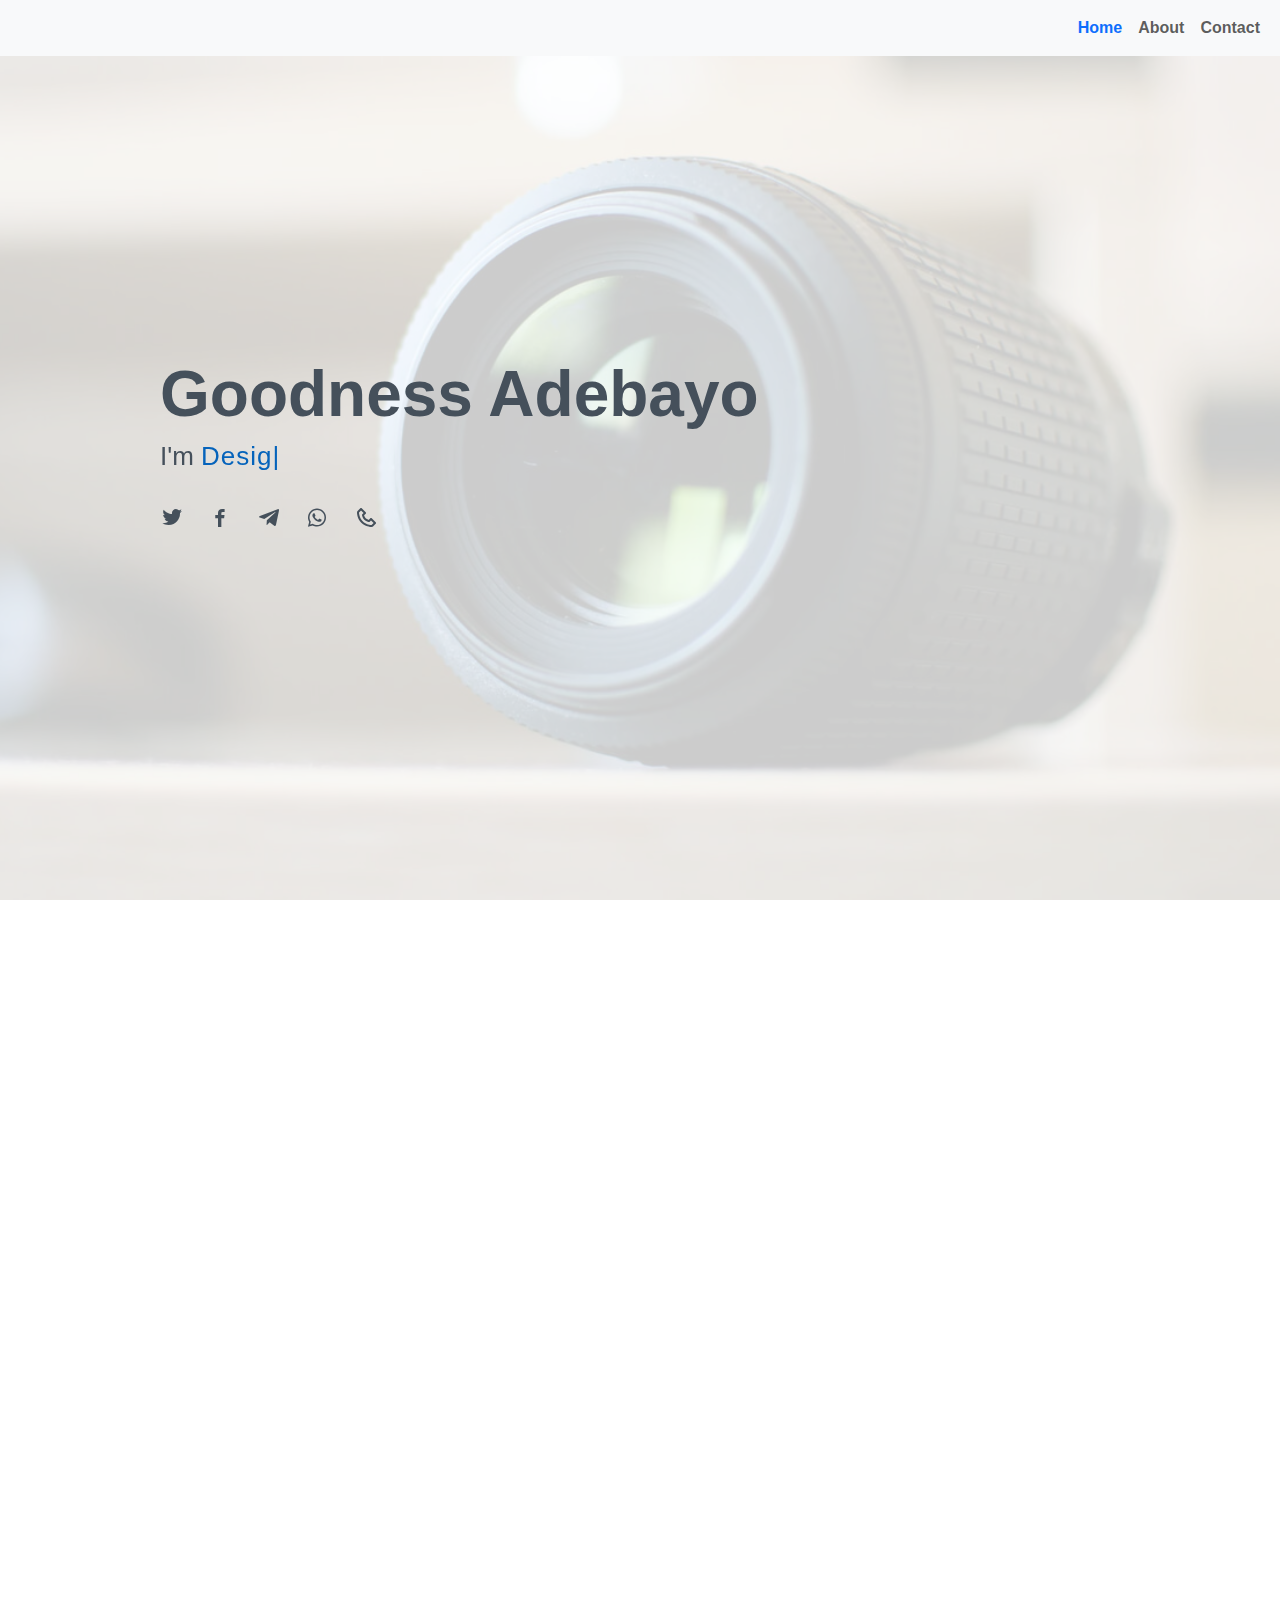
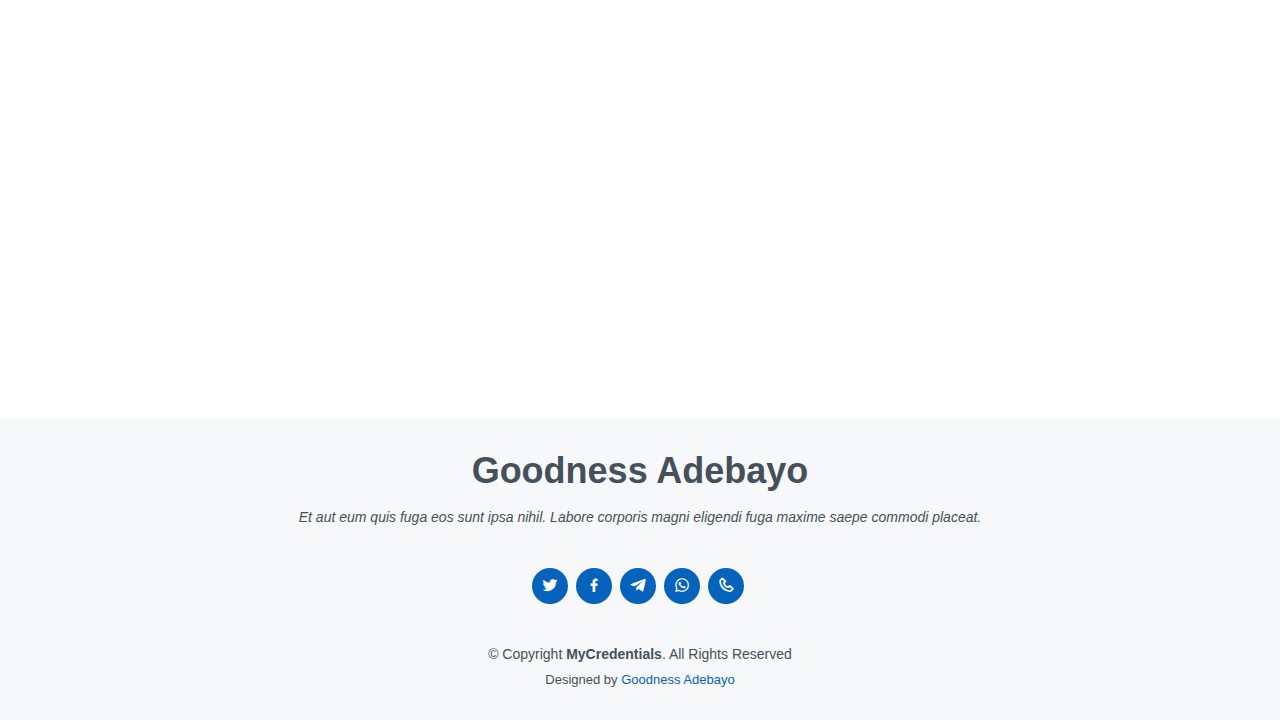
==== index.html @ 4aa142c9 "Add files via upload" ====
<!doctype html>	
<html lang="en">
	
	<head>
	<meta charset="utf-8">
  <meta content="width=device-width, initial-scale=1.0" name="viewport">

  <title>Biography </title>
  <meta content="" name="description">
  <meta content="" name="keywords">

  <!-- Favicons -->
  <link href="assets/img/favicon.png" rel="icon">
  <link href="assets/img/apple-touch-icon.png" rel="apple-touch-icon">

    <!-- Vendor CSS Files -->
  <link href="assets/vendor/aos/aos.css" rel="stylesheet">
  <link href="assets/vendor/bootstrap/css/bootstrap.min.css" rel="stylesheet">
  <link href="assets/vendor/bootstrap-icons/bootstrap-icons.css" rel="stylesheet">
  <link href="assets/vendor/boxicons/css/boxicons.min.css" rel="stylesheet">
  <link href="assets/vendor/glightbox/css/glightbox.min.css" rel="stylesheet">
  <link href="assets/vendor/swiper/swiper-bundle.min.css" rel="stylesheet">

  <!-- Template Main CSS File -->
  <link href="assets/css/style.css" rel="stylesheet">
   
	</head>
	<body>
		<header id="header" class="d-flex flex-column justify-content-center">
	<nav class="navbar navbar-expand-md  bg-light fixed-top" aria-label="Twelfth navbar example">
      <div class="container-fluid">
        <button class="navbar-toggler" type="button" data-bs-toggle="collapse" data-bs-target="#navbarsExample10" aria-controls="navbarsExample10" aria-expanded="false" aria-label="Toggle navigation">
          <span class="navbar-toggler-icon fs-6"></span>
        </button>

        <div class="collapse navbar-collapse justify-content-md-end" id="navbarsExample10">
          <ul class="navbar-nav">
            <li class="nav-item">
              <a class="nav-link text-primary active fw-bolder" aria-current="page" href="index.html">Home</a>
            </li>
            <li class="nav-item">
              <a class="nav-link fw-bolder" href="index-2.html">About</a>
            </li>
            <li class="nav-item">
              <a class="nav-link fw-bolder"
href="index-3.html">Contact</a>
            </li>
          </ul>
        </div>
      </div>
    </nav>
    </header>
	<!-- ======= Hero Section ======= -->
  <section id="hero" class="d-flex flex-column justify-content-center">
    <div class="" data-aos="zoom-in" data-aos-delay="100">
      <h1>Goodness Adebayo</h1>
      <p>I'm <span class="typed" data-typed-items="Designer, Developer, GSM Repairs, Sketch , Computer Operator"></span></p>
      <div class="social-links">
        <a href="https://x.com/GoodnessAd58161/communities/explore" class="twitter"><i class="bx bxl-twitter"></i></a>
        <a href="https://www.facebook.com" class="facebook"><i class="bx bxl-facebook"></i></a>
        <a href="https://t.me/+2348164388128" class="telegram"><i class="bx bxl-telegram"></i></a>
        <a href="https://wa.me/+2348164388128" class="whatsapp"><i class="bx bxl-whatsapp"></i></a>
        <a href="Tel:+2348164388138" class="phone"><i class="bx bx-phone"></i></a>
      </div>
    </div>
  </section><!-- End Hero -->

<!-- ======= Services Section ======= -->
    <section id="services" class="services">
      <div class="container" data-aos="fade-up">

        <div class="section-title">
          <h2>Services</h2>
          <p></p>
        </div>

        <div class="row">

          <div class="col-lg-4 col-md-6 d-flex align-items-stretch mt-4 mt-md-0" data-aos="zoom-in" data-aos-delay="200">
            <div class="icon-box iconbox-orange ">
              <div class="icon">
                <svg width="100" height="100" viewBox="0 0 600 600" xmlns="http://www.w3.org/2000/svg">
                  <path stroke="none" stroke-width="0" fill="#f5f5f5" d="M300,582.0697525312426C382.5290701553225,586.8405444964366,449.9789794690241,525.3245884688669,502.5850820975895,461.55621195738473C556.606425686781,396.0723002908107,615.8543463187945,314.28637112970534,586.6730223649479,234.56875336149918C558.9533121215079,158.8439757836574,454.9685369536778,164.00468322053177,381.49747125262974,130.76875717737553C312.15926192815925,99.40240125094834,248.97055460311594,18.661163978235184,179.8680185752513,50.54337015887873C110.5421016452524,82.52863877960104,119.82277516462835,180.83849132639028,109.12597500060166,256.43424936330496C100.08760227029461,320.3096726198365,92.17705696193138,384.0621239912766,124.79988738764834,439.7174275375508C164.83382741302287,508.01625554203684,220.96474134820875,577.5009287672846,300,582.0697525312426"></path>
                </svg>
                <i class="bx bx-desktop"></i>
              </div>
              <h4><a href="">Computer Operator</a></h4>
              <p>I render services in computer based area such as :- SpreadSheet, Ms Word, Scanning, Printing, Photocopy.</p>
            </div>
          </div>

          <div class="col-lg-4 col-md-6 d-flex align-items-stretch mt-4 mt-lg-0" data-aos="zoom-in" data-aos-delay="300">
            <div class="icon-box iconbox-pink">
              <div class="icon">
                <svg width="100" height="100" viewBox="0 0 600 600" xmlns="http://www.w3.org/2000/svg">
                  <path stroke="none" stroke-width="0" fill="#f5f5f5" d="M300,541.5067337569781C382.14930387511276,545.0595476570109,479.8736841581634,548.3450877840088,526.4010558755058,480.5488172755941C571.5218469581645,414.80211281144784,517.5187510058486,332.0715597781072,496.52539010469104,255.14436215662573C477.37192572678356,184.95920475031193,473.57363656557914,105.61284051026155,413.0603344069578,65.22779650032875C343.27470386102294,18.654635553484475,251.2091493199835,5.337323636656869,175.0934190732945,40.62881213300186C97.87086631185822,76.43348514350839,51.98124368387456,156.15599469081315,36.44837278890362,239.84606092416172C21.716077023791087,319.22268207091537,43.775223500013084,401.1760424656574,96.891909868211,461.97329694683043C147.22146801428983,519.5804099606455,223.5754009179313,538.201503339737,300,541.5067337569781"></path>
                </svg>
                <i class="bx bx-pencil"></i>
              </div>
              <h4><a href="">Sketch</a></h4>
              <p>I render services such as portrait and landscape drawing for events and birthday gifting.</p>
            </div>
          </div>

          <div class="col-lg-4 col-md-6 d-flex align-items-stretch mt-4" data-aos="zoom-in" data-aos-delay="100">
            <div class="icon-box iconbox-yellow">
              <div class="icon">
                <svg width="100" height="100" viewBox="0 0 600 600" xmlns="http://www.w3.org/2000/svg">
                  <path stroke="none" stroke-width="0" fill="#f5f5f5" d="M300,503.46388370962813C374.79870501325706,506.71871716319447,464.8034551963731,527.1746412648533,510.4981551193396,467.86667711651364C555.9287308511215,408.9015244558933,512.6030010748507,327.5744911775523,490.211057578863,256.5855673507754C471.097692560561,195.9906835881958,447.69079081568157,138.11976852964426,395.19560036434837,102.3242989838813C329.3053358748298,57.3949838291264,248.02791733380457,8.279543830951368,175.87071277845988,42.242879143198664C103.41431057327972,76.34704239035025,93.79494320519305,170.9812938413882,81.28167332365135,250.07896920659033C70.17666984294237,320.27484674793965,64.84698225790005,396.69656628748305,111.28512138212992,450.4950937839243C156.20124167950087,502.5303643271138,231.32542653798444,500.4755392045468,300,503.46388370962813"></path>
                </svg>
                <i class="bx bx-station"></i>
              </div>
              <h4><a href="">GSM Repairs</a></h4>
              <p>I do all kind of GSM Repairs such as servicing, fixing of screen, touchpad, battery, charging port, speaker etc.</p>
            </div>
          </div>

          <div class="col-lg-4 col-md-6 d-flex align-items-stretch mt-4" data-aos="zoom-in" data-aos-delay="200">
            <div class="icon-box iconbox-red">
              <div class="icon">
                <svg width="100" height="100" viewBox="0 0 600 600" xmlns="http://www.w3.org/2000/svg">
                  <path stroke="none" stroke-width="0" fill="#f5f5f5" d="M300,532.3542879108572C369.38199826031484,532.3153073249985,429.10787420159085,491.63046689027357,474.5244479745417,439.17860296908856C522.8885846962883,383.3225815378663,569.1668002868075,314.3205725914397,550.7432151929288,242.7694973846089C532.6665558377875,172.5657663291529,456.2379748765914,142.6223662098291,390.3689995646985,112.34683881706744C326.66090330228417,83.06452184765237,258.84405631176094,53.51806209861945,193.32584062364296,78.48882559362697C121.61183558270385,105.82097193414197,62.805066853699245,167.19869350419734,48.57481801355237,242.6138429142374C34.843463184063346,315.3850353017275,76.69343916112496,383.4422959591041,125.22947124332185,439.3748458443577C170.7312796277747,491.8107796887764,230.57421082200815,532.3932930995766,300,532.3542879108572"></path>
                </svg>
                <i class="bx bx-slider"></i>
              </div>
              <h4><a href="">Developer</a></h4>
              <p>Quis consequatur saepe eligendi voluptatem consequatur dolor consequuntur</p>
            </div>
          </div>

          <div class="col-lg-4 col-md-6 d-flex align-items-stretch mt-4" data-aos="zoom-in" data-aos-delay="300">
            <div class="icon-box iconbox-teal">
              <div class="icon">
                <svg width="100" height="100" viewBox="0 0 600 600" xmlns="http://www.w3.org/2000/svg">
                  <path stroke="none" stroke-width="0" fill="#f5f5f5" d="M300,566.797414625762C385.7384707136149,576.1784315230908,478.7894351017131,552.8928747891023,531.9192734346935,484.94944893311C584.6109503024035,417.5663521118492,582.489472248146,322.67544863468447,553.9536738515405,242.03673114598146C529.1557734026468,171.96086150256528,465.24506316201064,127.66468636344209,395.9583748389544,100.7403814666027C334.2173773831606,76.7482773500951,269.4350130405921,84.62216499799875,207.1952322260088,107.2889140133804C132.92018162631612,134.33871894543012,41.79353780512637,160.00259165414826,22.644507872594943,236.69541883565114C3.319112789854554,314.0945973066697,72.72355303640163,379.243833228382,124.04198916343866,440.3218312028393C172.9286146004772,498.5055451809895,224.45579914871206,558.5317968840102,300,566.797414625762"></path>
                </svg>
                <i class="bx bxl-mongodb"></i>
              </div>
              <h4><a href="">Designer</a></h4>
              <p>I design responsive websites as well as graphics designs etc.</p>
            </div>
          </div>

        </div>

      </div>
    </section><!-- End Services Section -->
		
	<section>
      
    </section>
   <footer id="footer">
    <div class="container">
      <h3>Goodness Adebayo</h3>
      <p>Et aut eum quis fuga eos sunt ipsa nihil. Labore corporis magni eligendi fuga maxime saepe commodi placeat.</p>
      <div class="social-links">
        <a href="https://x.com/GoodnessAd58161/communities/explore" class="twitter"><i class="bx bxl-twitter"></i></a>
        <a href="https://www.facebook.com/" class="facebook"><i class="bx bxl-facebook"></i></a>
        <a href="https://t.me/+2348164388128" class="telegram"><i class="bx bxl-telegram"></i></a>
        <a href="https://wa.me/+2348164388128" class="whatsapp"><i class="bx bxl-whatsapp"></i></a>
        <a href="Tell:+2348164388128" class="phone"><i class="bx bx-phone"></i></a>
      </div>
      <div class="copyright">
        &copy; Copyright <strong><span>MyCredentials</span></strong>. All Rights Reserved
      </div>
      <div class="credits">
        <!-- All the links in the footer should remain intact. -->
        <!-- You can delete the links only if you purchased the pro version. -->
        <!-- Licensing information: [license-url] -->
        <!-- Purchase the pro version with working PHP/AJAX contact form: https://bootstrapmade.com/free-html-bootstrap-template-my-resume/ -->
        Designed by <a href="https://#/">Goodness Adebayo</a>
      </div>
    </div>
  </footer><!-- End Footer -->

  <div id="preloader"></div>
  <a href="#" class="back-to-top d-flex align-items-center justify-content-center"><i class="bi bi-arrow-up-short"></i></a>

  <!-- Vendor JS Files -->
  <script src="assets/vendor/purecounter/purecounter_vanilla.js"></script>
  <script src="assets/vendor/aos/aos.js"></script>
  <script src="assets/vendor/bootstrap/js/bootstrap.bundle.min.js"></script>
  <script src="assets/vendor/glightbox/js/glightbox.min.js"></script>
  <script src="assets/vendor/isotope-layout/isotope.pkgd.min.js"></script>
  <script src="assets/vendor/swiper/swiper-bundle.min.js"></script>
  <script src="assets/vendor/typed.js/typed.umd.js"></script>
  <script src="assets/vendor/waypoints/noframework.waypoints.js"></script>
  <script src="assets/vendor/php-email-form/validate.js"></script>

  <!-- Template Main JS File -->
  <script src="assets/js/main.js"></script>

</body>

</html>
	</body>
</html>
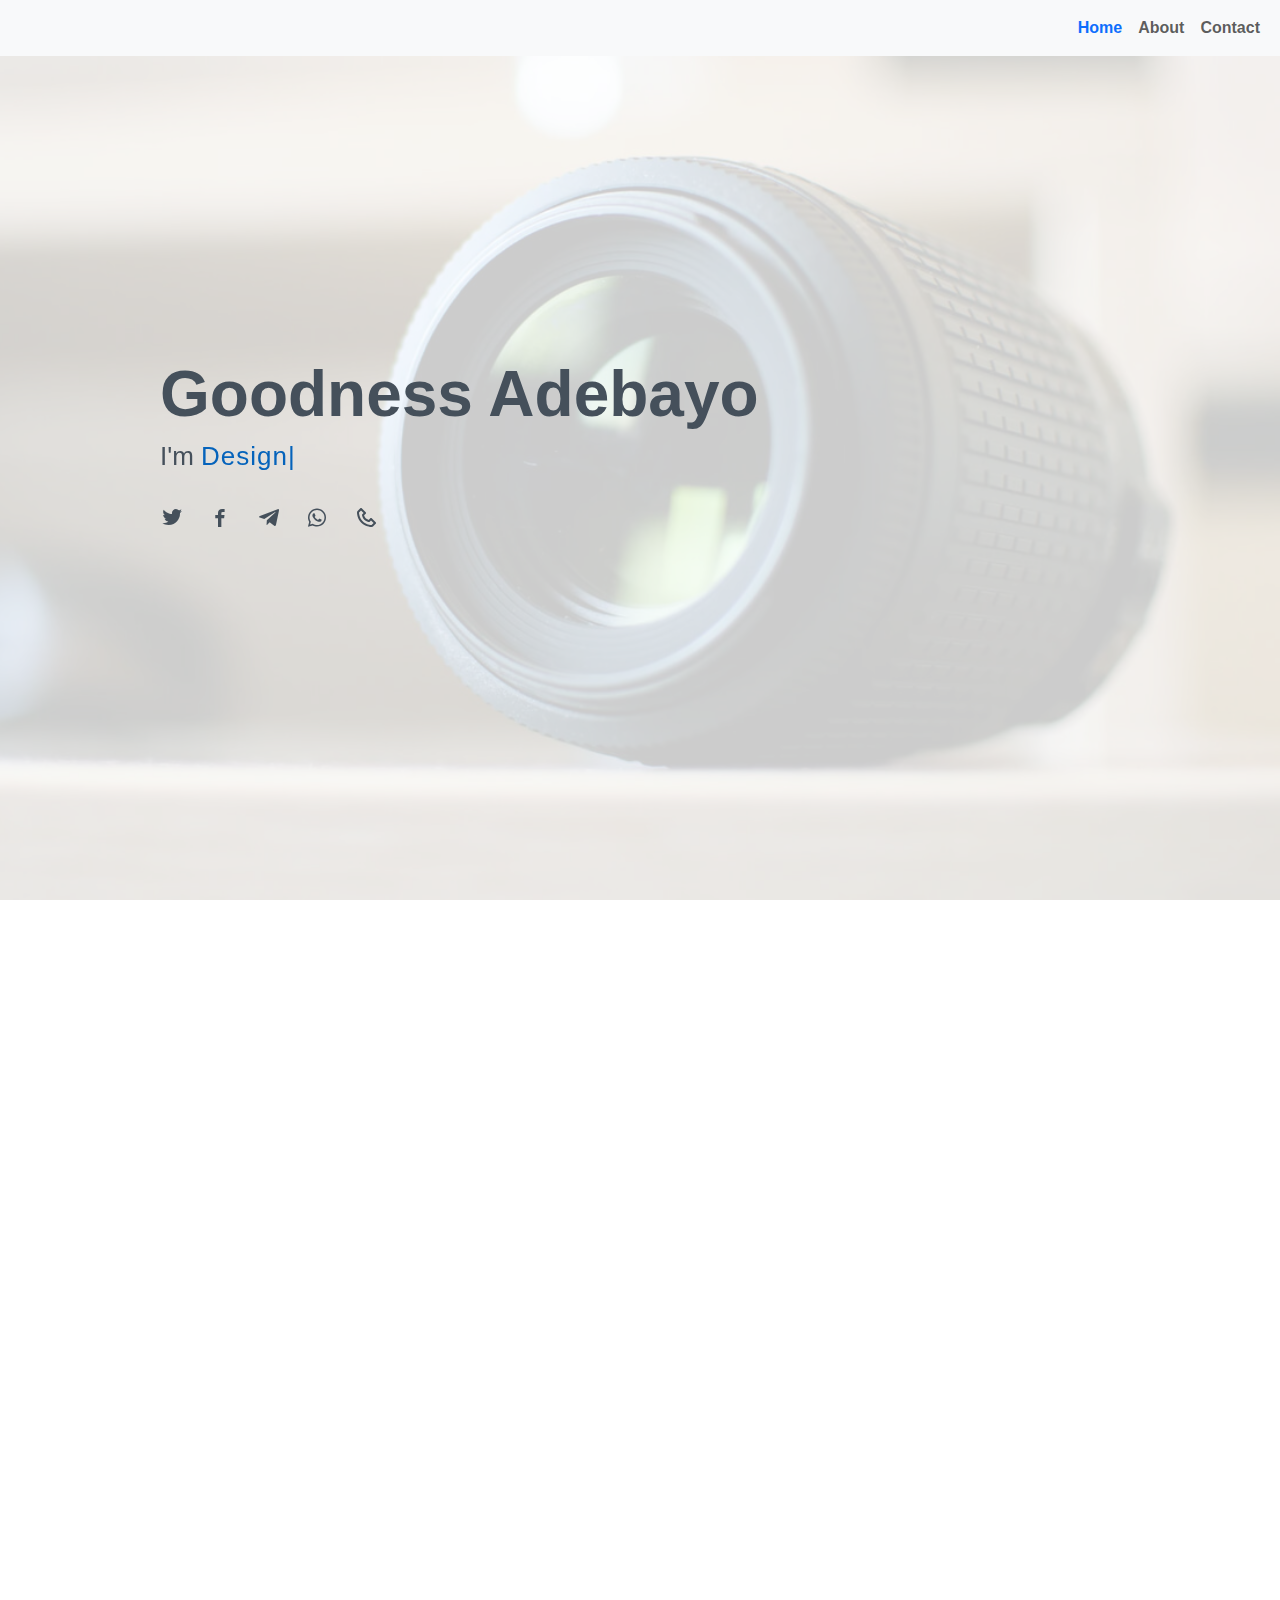
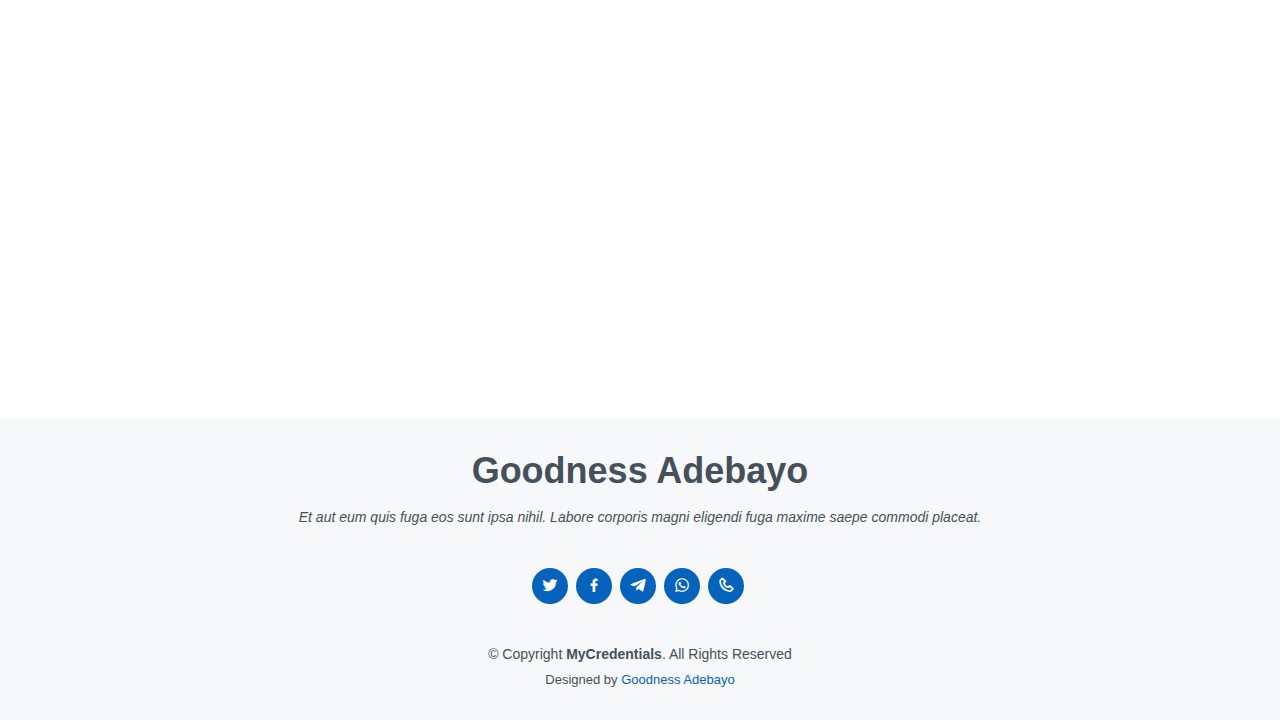
==== commit 4bca4f03: "Update index.html" ====
--- a/index.html
+++ b/index.html
@@ -158,7 +158,7 @@
         <a href="https://www.facebook.com/" class="facebook"><i class="bx bxl-facebook"></i></a>
         <a href="https://t.me/+2348164388128" class="telegram"><i class="bx bxl-telegram"></i></a>
         <a href="https://wa.me/+2348164388128" class="whatsapp"><i class="bx bxl-whatsapp"></i></a>
-        <a href="Tell:+2348164388128" class="phone"><i class="bx bx-phone"></i></a>
+        <a href="Tel:+2348164388128" class="phone"><i class="bx bx-phone"></i></a>
       </div>
       <div class="copyright">
         &copy; Copyright <strong><span>MyCredentials</span></strong>. All Rights Reserved
@@ -194,4 +194,4 @@
 
 </html>
 	</body>
-</html>+</html>
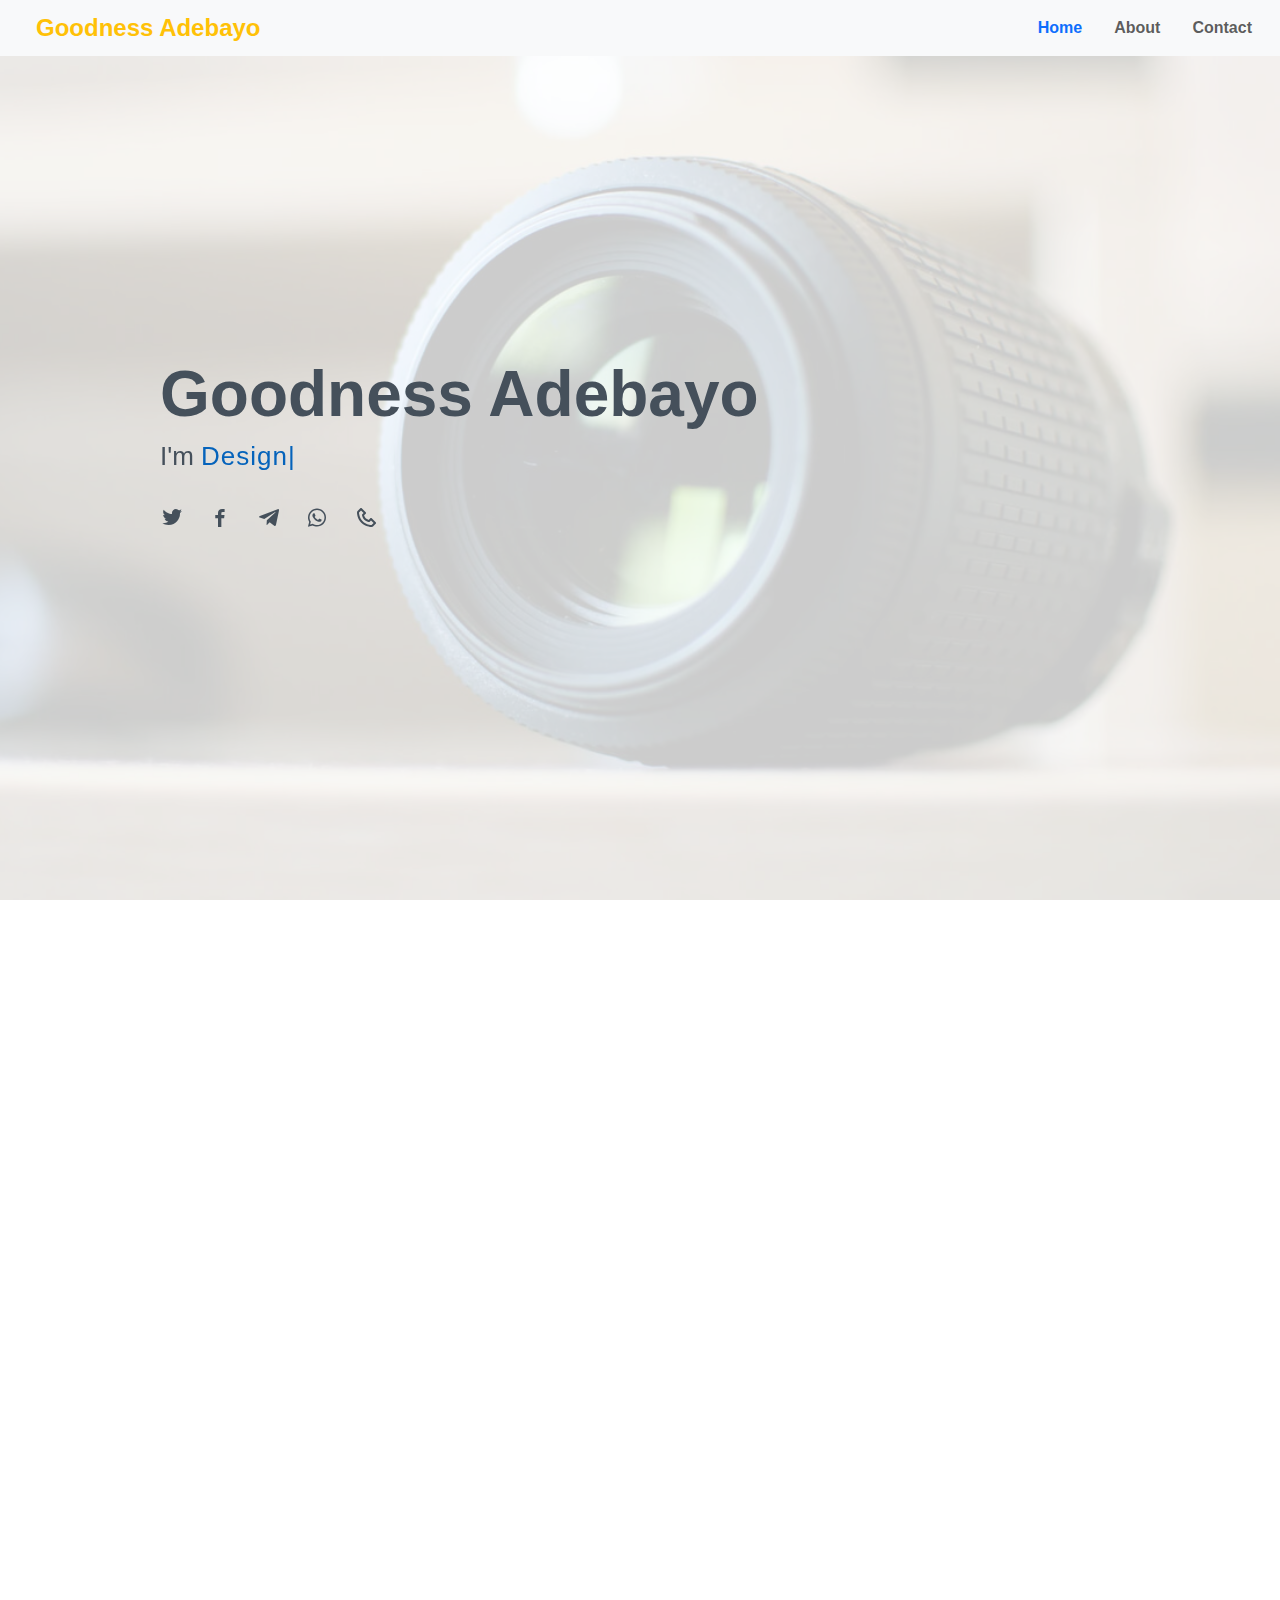
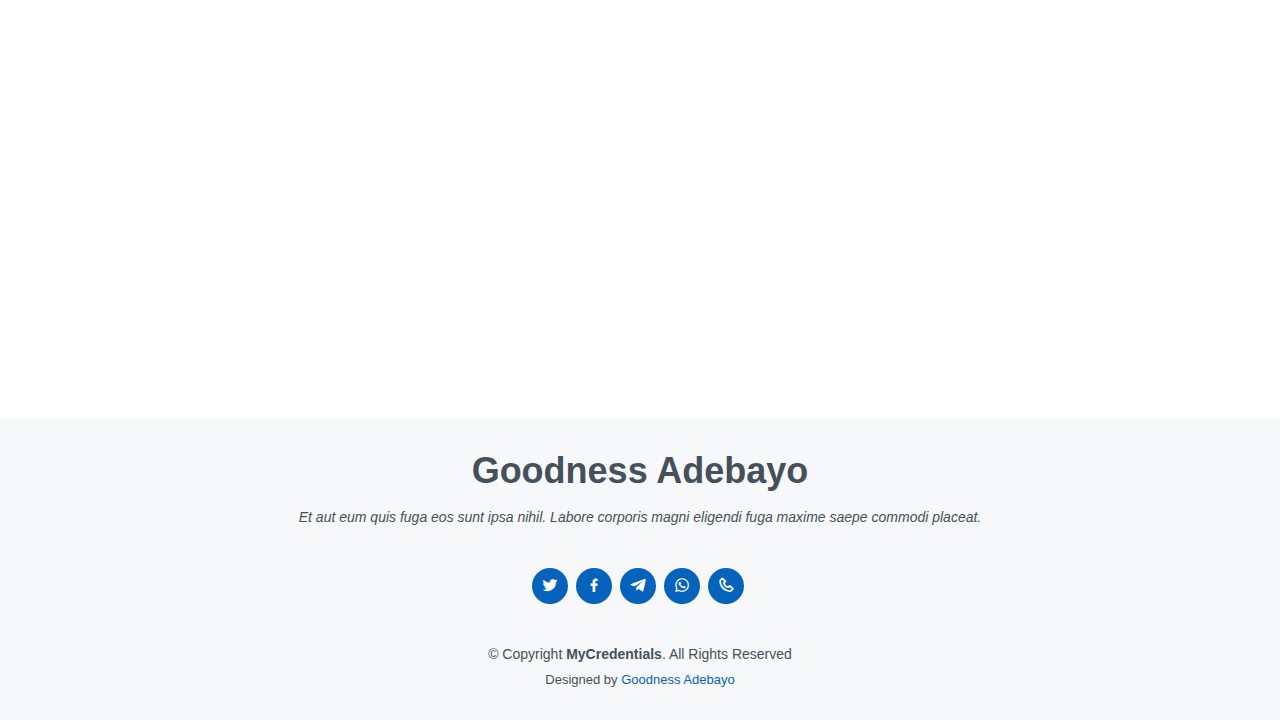
==== commit a329a6b8: "Update index.html" ====
--- a/index.html
+++ b/index.html
@@ -32,16 +32,16 @@
         <button class="navbar-toggler" type="button" data-bs-toggle="collapse" data-bs-target="#navbarsExample10" aria-controls="navbarsExample10" aria-expanded="false" aria-label="Toggle navigation">
           <span class="navbar-toggler-icon fs-6"></span>
         </button>
-
+        <span class="ms-4 text-warning fw-bolder fs-4">Goodness Adebayo</span>
         <div class="collapse navbar-collapse justify-content-md-end" id="navbarsExample10">
           <ul class="navbar-nav">
-            <li class="nav-item">
+            <li class="nav-item mx-md-2">
               <a class="nav-link text-primary active fw-bolder" aria-current="page" href="index.html">Home</a>
             </li>
-            <li class="nav-item">
+            <li class="nav-item mx-md-2">
               <a class="nav-link fw-bolder" href="index-2.html">About</a>
             </li>
-            <li class="nav-item">
+            <li class="nav-item mx-md-2">
               <a class="nav-link fw-bolder"
 href="index-3.html">Contact</a>
             </li>
@@ -124,7 +124,7 @@
                 <i class="bx bx-slider"></i>
               </div>
               <h4><a href="">Developer</a></h4>
-              <p>Quis consequatur saepe eligendi voluptatem consequatur dolor consequuntur</p>
+              <p>I developed several kinds of website of website, within the range of two months.</p>
             </div>
           </div>
 
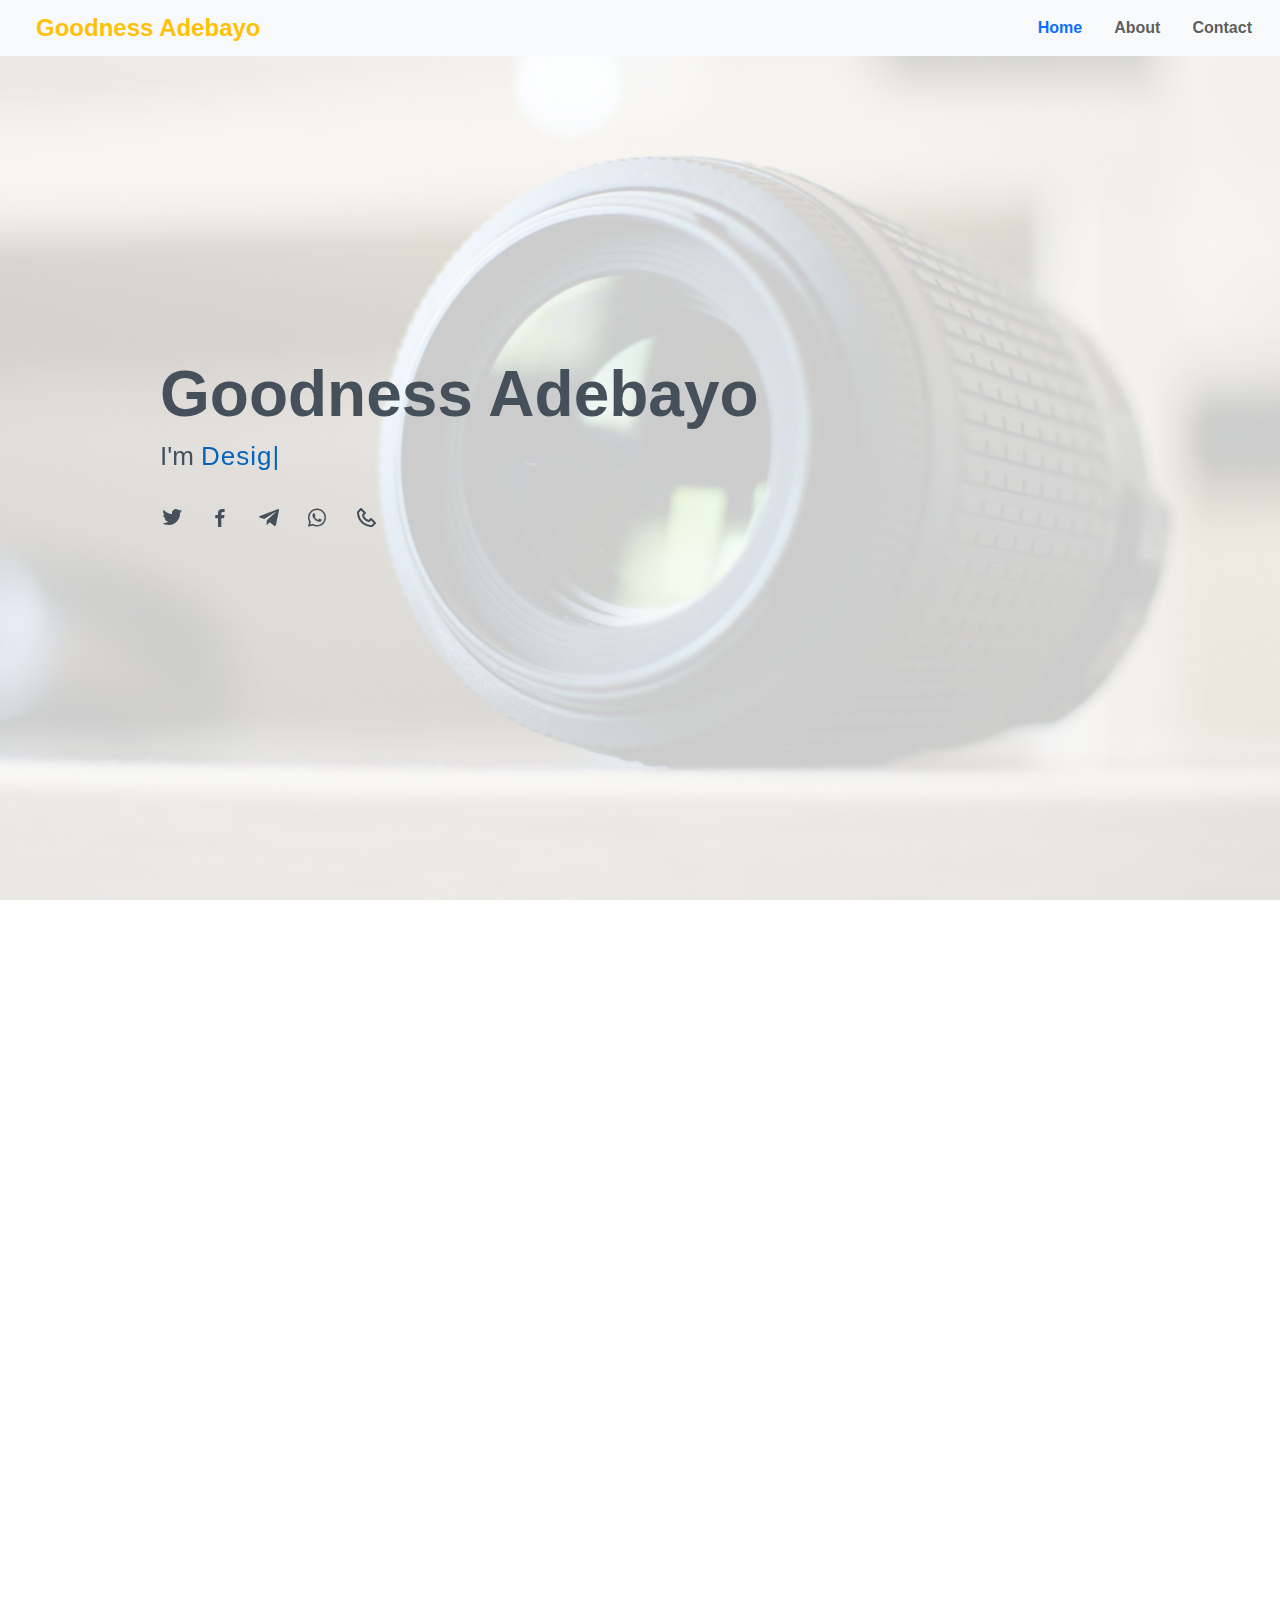
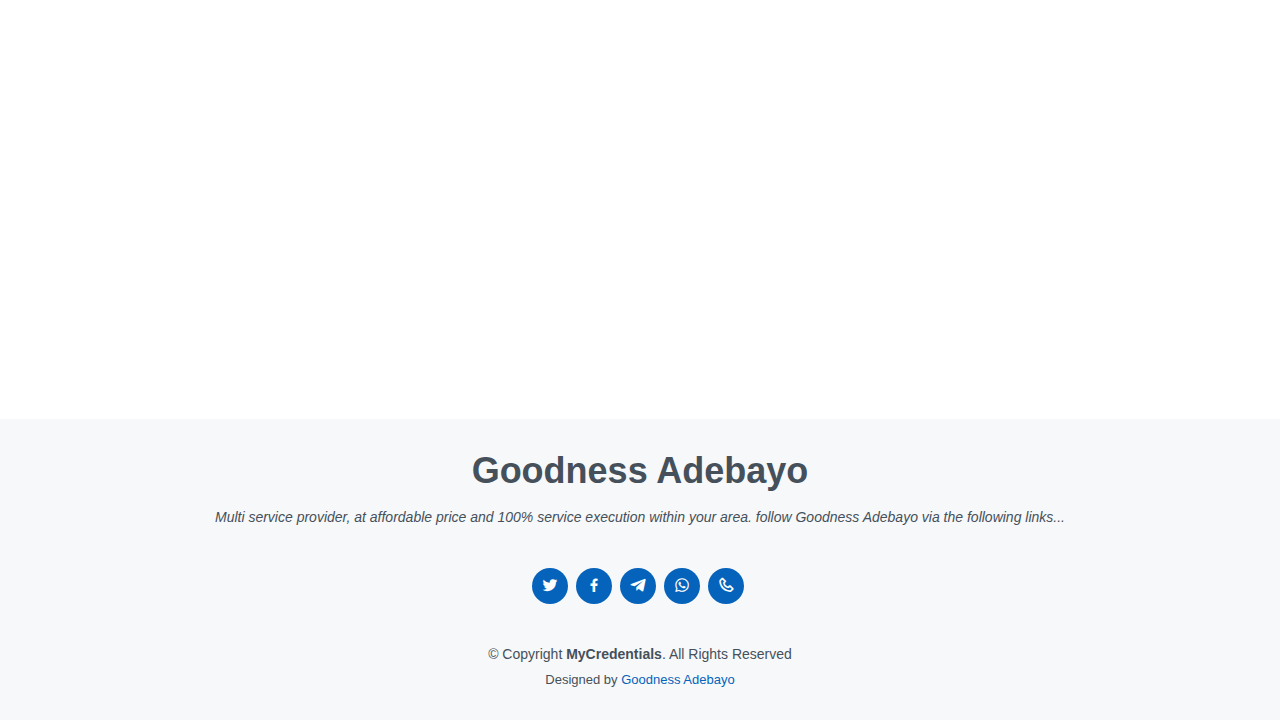
==== commit af369126: "Update index.html" ====
--- a/index.html
+++ b/index.html
@@ -152,7 +152,7 @@
    <footer id="footer">
     <div class="container">
       <h3>Goodness Adebayo</h3>
-      <p>Et aut eum quis fuga eos sunt ipsa nihil. Labore corporis magni eligendi fuga maxime saepe commodi placeat.</p>
+      <p>Multi service provider, at affordable price and 100% service execution within your area. follow Goodness Adebayo via the following links...</p>
       <div class="social-links">
         <a href="https://x.com/GoodnessAd58161/communities/explore" class="twitter"><i class="bx bxl-twitter"></i></a>
         <a href="https://www.facebook.com/" class="facebook"><i class="bx bxl-facebook"></i></a>
